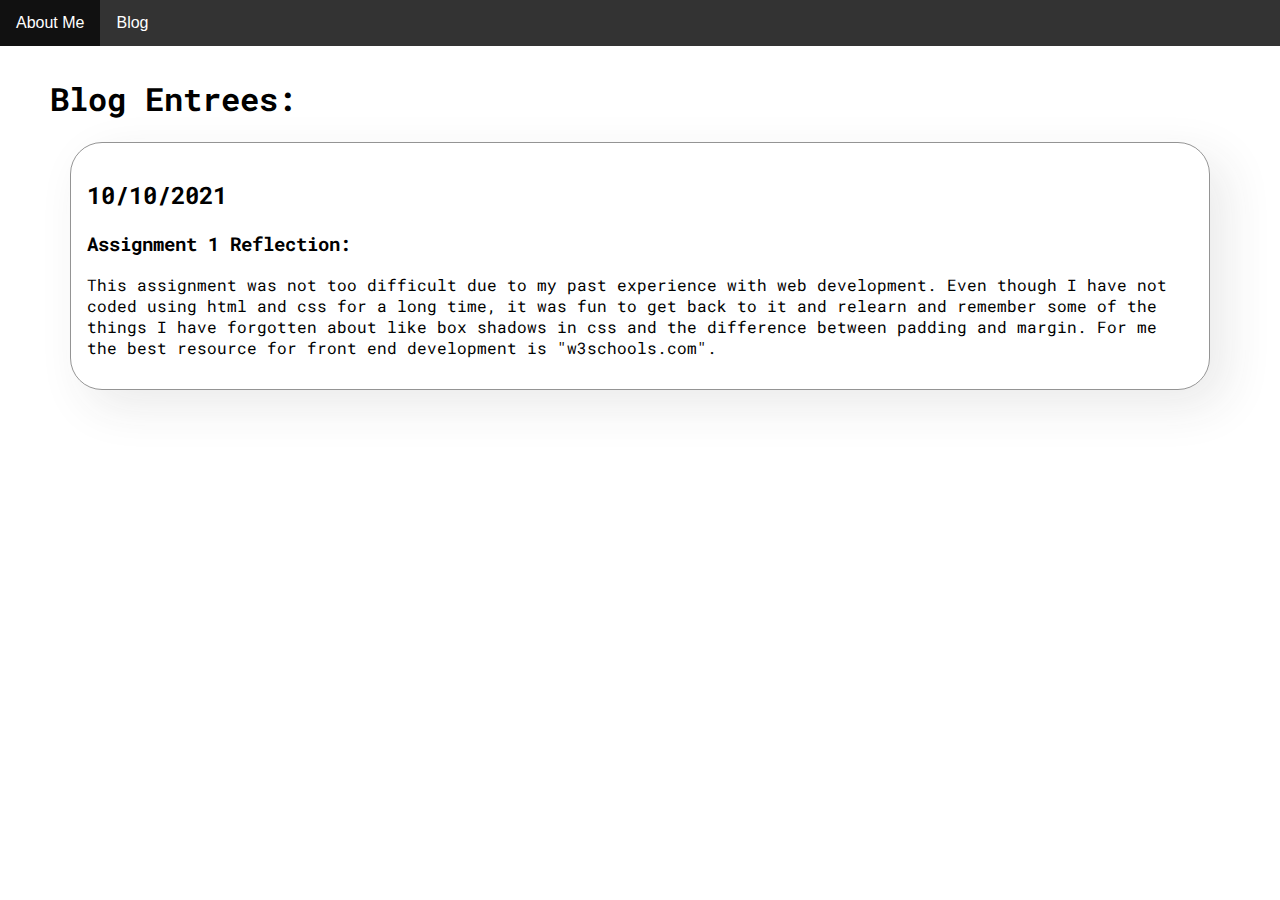
==== blog.html @ 04d14fdd "Initial Commit" ====
<!DOCTYPE html>

<html>

<head>
    <meta charset="utf-8">
    <meta http-equiv="X-UA-Compatible" content="IE=edge">
    <title>Joshua's Blog</title>

    <meta name="description" content="">
    <meta name="viewport" content="width=device-width, initial-scale=1">
    <link rel="stylesheet" href="style.css">
    <link rel="stylesheet" href="blog.css">

    <link rel="preconnect" href="https://fonts.googleapis.com">
    <link rel="preconnect" href="https://fonts.gstatic.com" crossorigin>
    <link href="https://fonts.googleapis.com/css2?family=Roboto+Mono:wght@200&display=swap" rel="stylesheet">

</head>

<body>


    <ul>
        <li>
            <a href="index.html">About Me</a>
        </li>
        <li>
            <a href="blog.html">Blog</a>
        </li>
    </ul>


    <div class="BlogEntree">
        <h1>Blog Entrees: </h1>
        <div class="EntreeElement">
            <h2>10/10/2021</h2>
            <h3>
                Assignment 1 Reflection:
            </h3>
            <p>
                This assignment was not too difficult due to my past experience with web development. Even though I have not coded using html and css for a long time, it was fun to get back to it and relearn and remember some of the things I have forgotten about like
                box shadows in css and the difference between padding and margin. For me the best resource for front end development is "w3schools.com".
            </p>
        </div>
    </div>


</body>

</html>
---- style.css ----
html {
    font-family: -apple-system, BlinkMacSystemFont, 'Segoe UI', Roboto, Oxygen, Ubuntu, Cantarell, 'Open Sans', 'Helvetica Neue', sans-serif;
}

body {
    margin: 0in;
}

ul {
    list-style-type: none;
    margin: 0;
    padding: 0;
    overflow: hidden;
    background-color: #333;
}

li {
    float: left;
}

li a {
    display: block;
    color: white;
    text-align: center;
    padding: 14px 16px;
    text-decoration: none;
}

li a:hover {
    background-color: #111;
}
---- blog.css ----
.BlogEntree {
    padding: 50px;
    padding-top: 10px;
    padding-bottom: 10px;
    font-family: 'Roboto Mono', monospace;
}

.BlogEntree h1 {
    font-family: 'Roboto Mono', monospace;
}

.BlogEntree .EntreeElement {
    border: 1px solid rgba(38, 38, 38, 0.494);
    box-shadow: 16px 16px 48px rgba(51, 51, 51, 0.1);
    border-radius: 32px;
    text-align: left;
    padding: 16px;
    margin: 20px;
}

.BlogEntree .EntreeElement p {
    padding-bottom: 15px;
    margin: 0px;
}
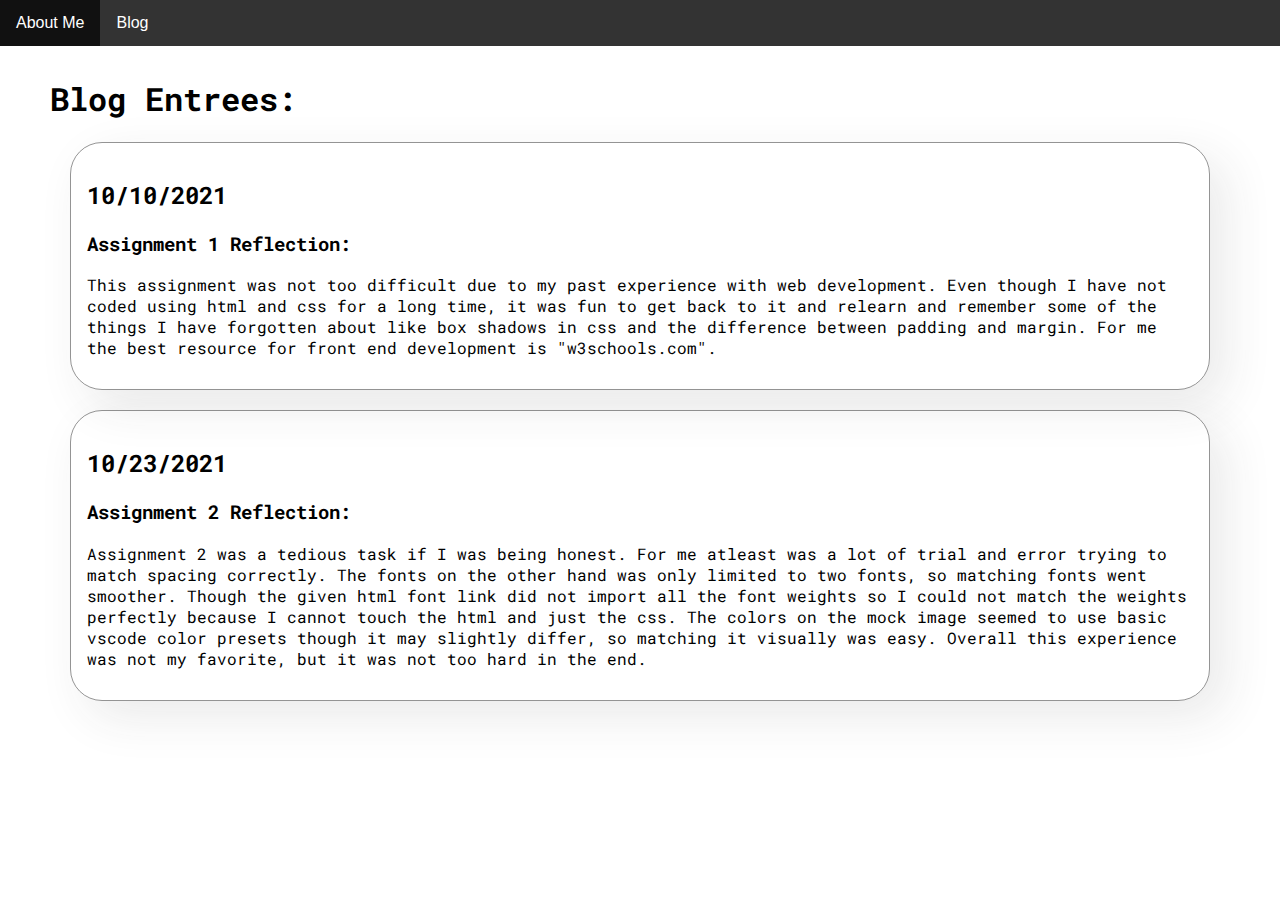
==== commit 840d29a1: "blog 2" ====
--- a/blog.html
+++ b/blog.html
@@ -43,6 +43,17 @@
                 box shadows in css and the difference between padding and margin. For me the best resource for front end development is "w3schools.com".
             </p>
         </div>
+        <div class="EntreeElement">
+            <h2>10/23/2021</h2>
+            <h3>
+                Assignment 2 Reflection:
+            </h3>
+            <p>
+                Assignment 2 was a tedious task if I was being honest. For me atleast was a lot of trial and error trying to match spacing correctly. The fonts on the other hand was only limited to two fonts, so matching fonts went smoother. Though the given html font
+                link did not import all the font weights so I could not match the weights perfectly because I cannot touch the html and just the css. The colors on the mock image seemed to use basic vscode color presets though it may slightly differ,
+                so matching it visually was easy. Overall this experience was not my favorite, but it was not too hard in the end.
+            </p>
+        </div>
     </div>
 
 
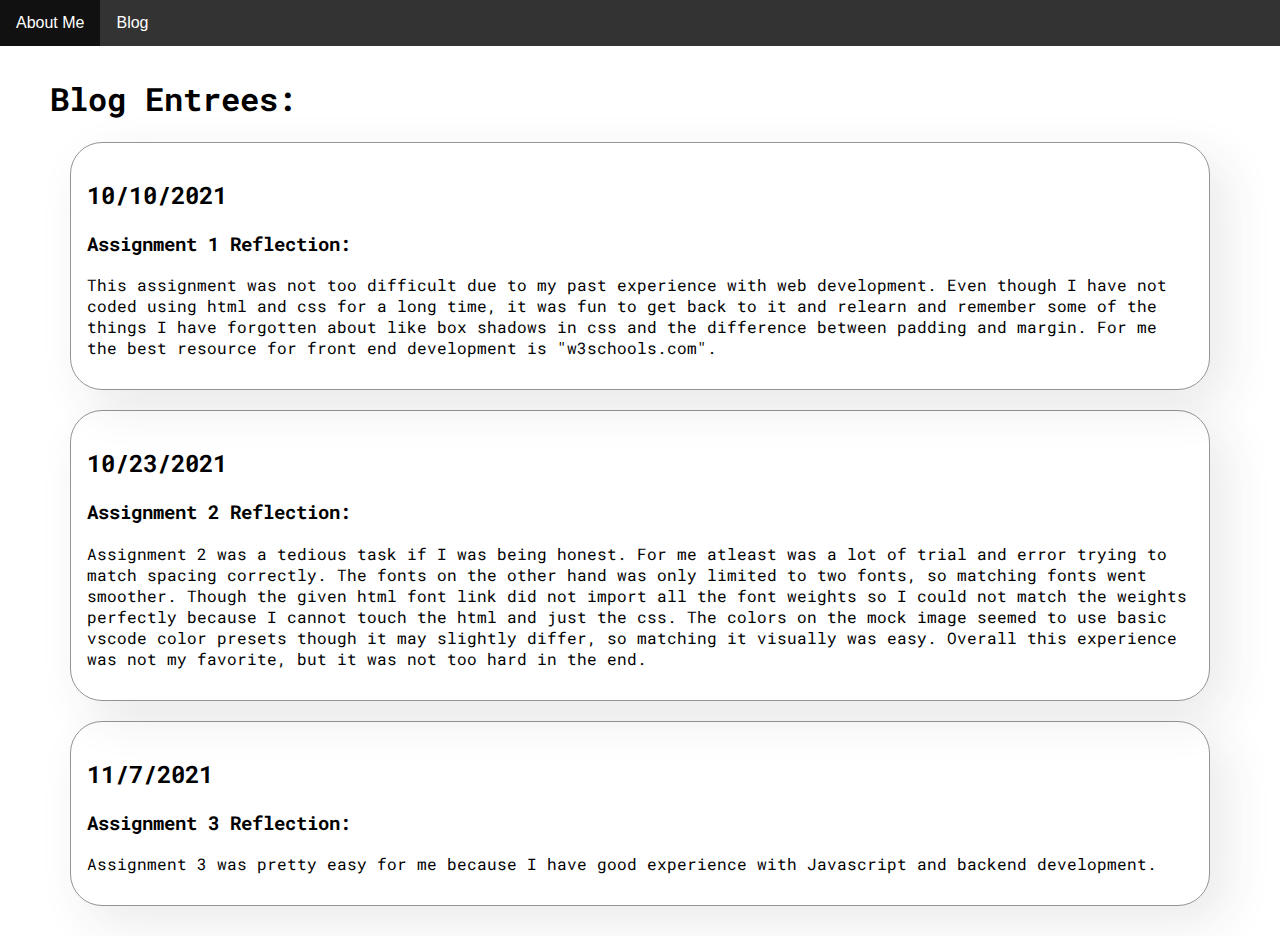
==== commit 437b6cc5: "Update blog.html" ====
--- a/blog.html
+++ b/blog.html
@@ -54,9 +54,18 @@
                 so matching it visually was easy. Overall this experience was not my favorite, but it was not too hard in the end.
             </p>
         </div>
+        <div class="EntreeElement">
+            <h2>11/7/2021</h2>
+            <h3>
+                Assignment 3 Reflection:
+            </h3>
+            <p>
+                Assignment 3 was pretty easy for me because I have good experience with Javascript and backend development. 
+            </p>
+        </div>
     </div>
 
 
 </body>
 
-</html>+</html>
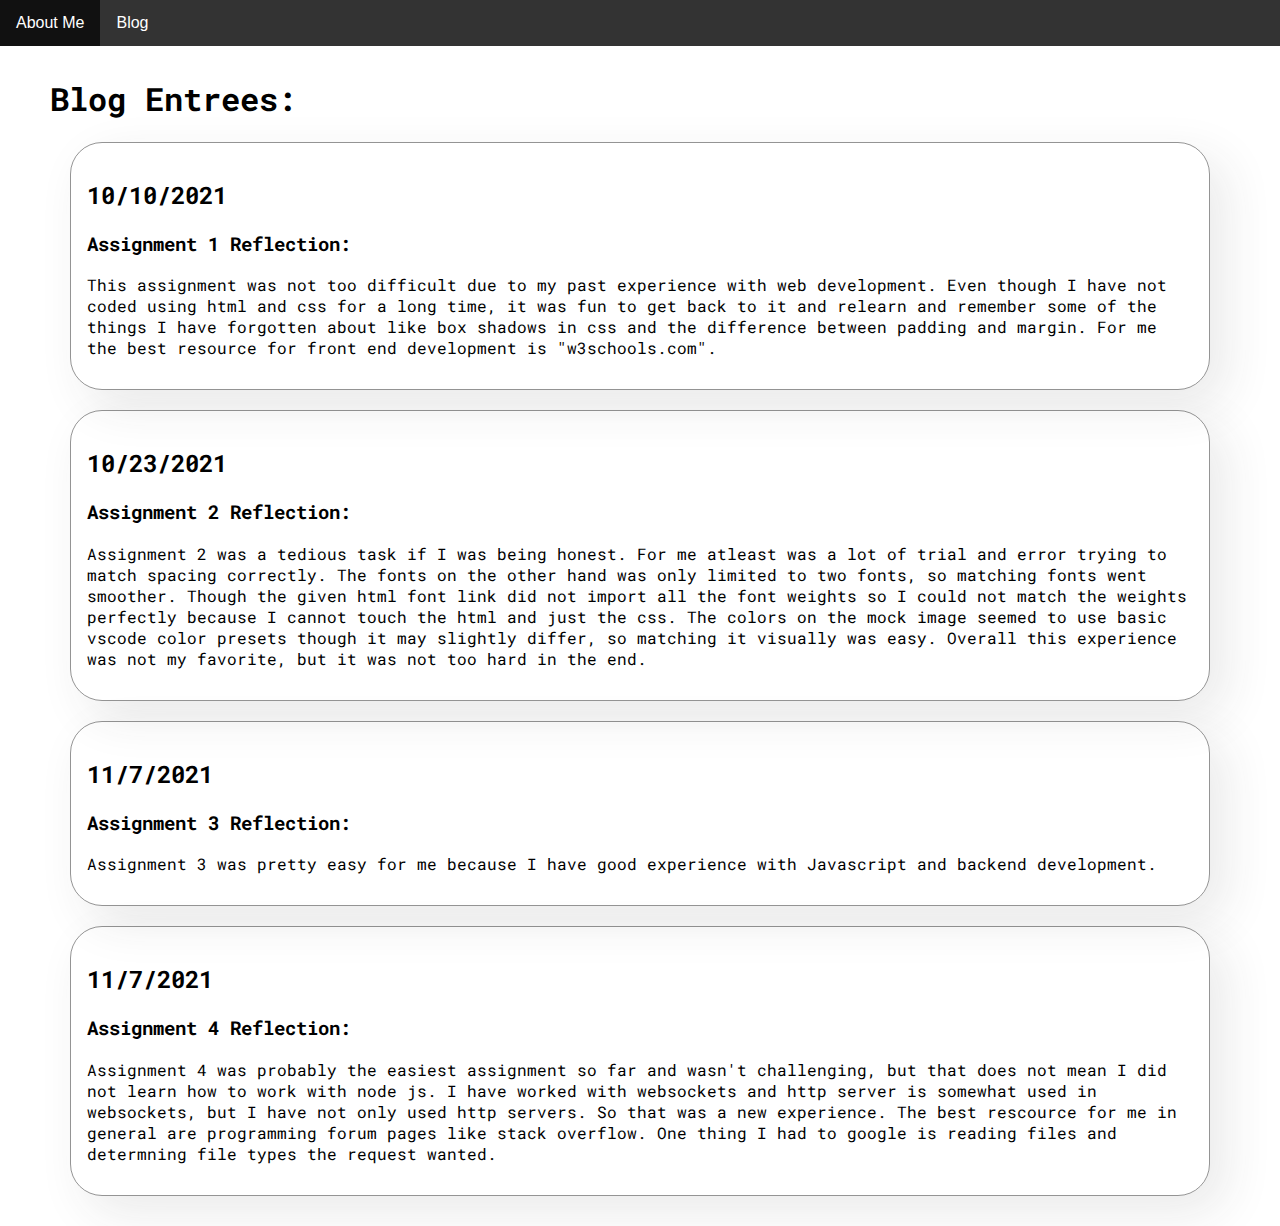
==== commit 1f943836: "Update blog.html" ====
--- a/blog.html
+++ b/blog.html
@@ -63,6 +63,20 @@
                 Assignment 3 was pretty easy for me because I have good experience with Javascript and backend development. 
             </p>
         </div>
+        <div class="EntreeElement">
+            <h2>11/7/2021</h2>
+            <h3>
+                Assignment 4 Reflection:
+            </h3>
+            <p>
+                Assignment 4 was probably the easiest assignment so far and wasn't challenging, 
+                but that does not mean I did not learn how to work with node js.
+                I have worked with websockets and http server is somewhat used in websockets, but I have not only used
+                http servers. So that was a new experience.
+                The best rescource for me in general are programming forum pages like stack overflow. 
+                One thing I had to google is reading files and determning file types the request wanted.
+            </p>
+        </div>
     </div>
 
 
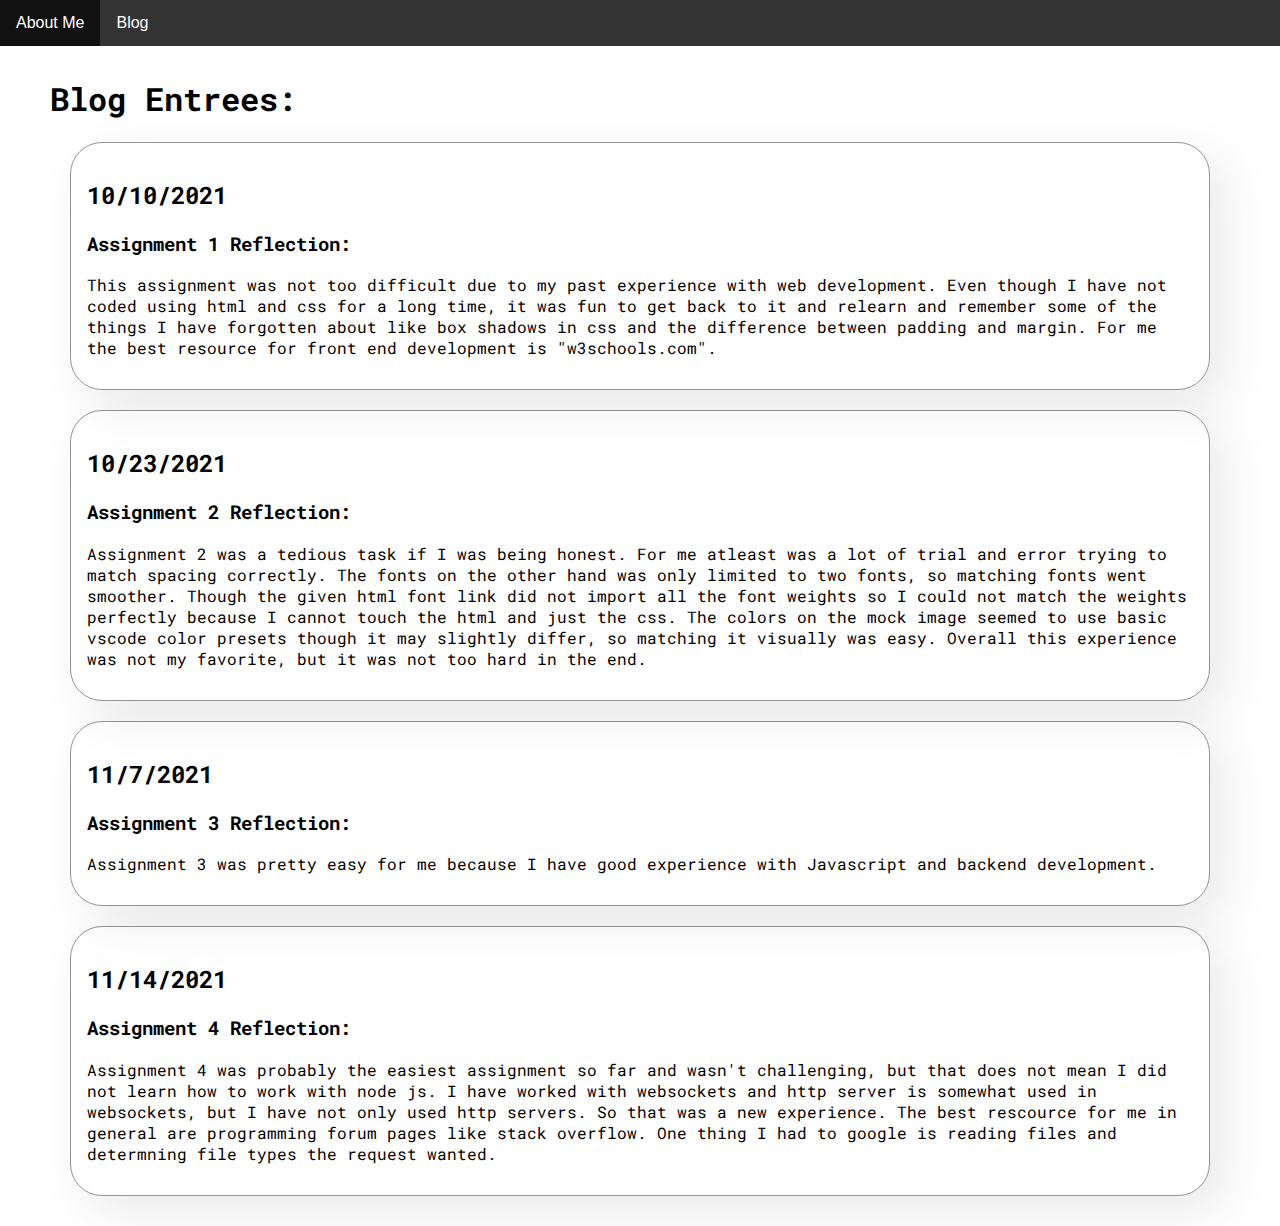
==== commit e15521b9: "Update blog.html" ====
--- a/blog.html
+++ b/blog.html
@@ -64,7 +64,7 @@
             </p>
         </div>
         <div class="EntreeElement">
-            <h2>11/7/2021</h2>
+            <h2>11/14/2021</h2>
             <h3>
                 Assignment 4 Reflection:
             </h3>
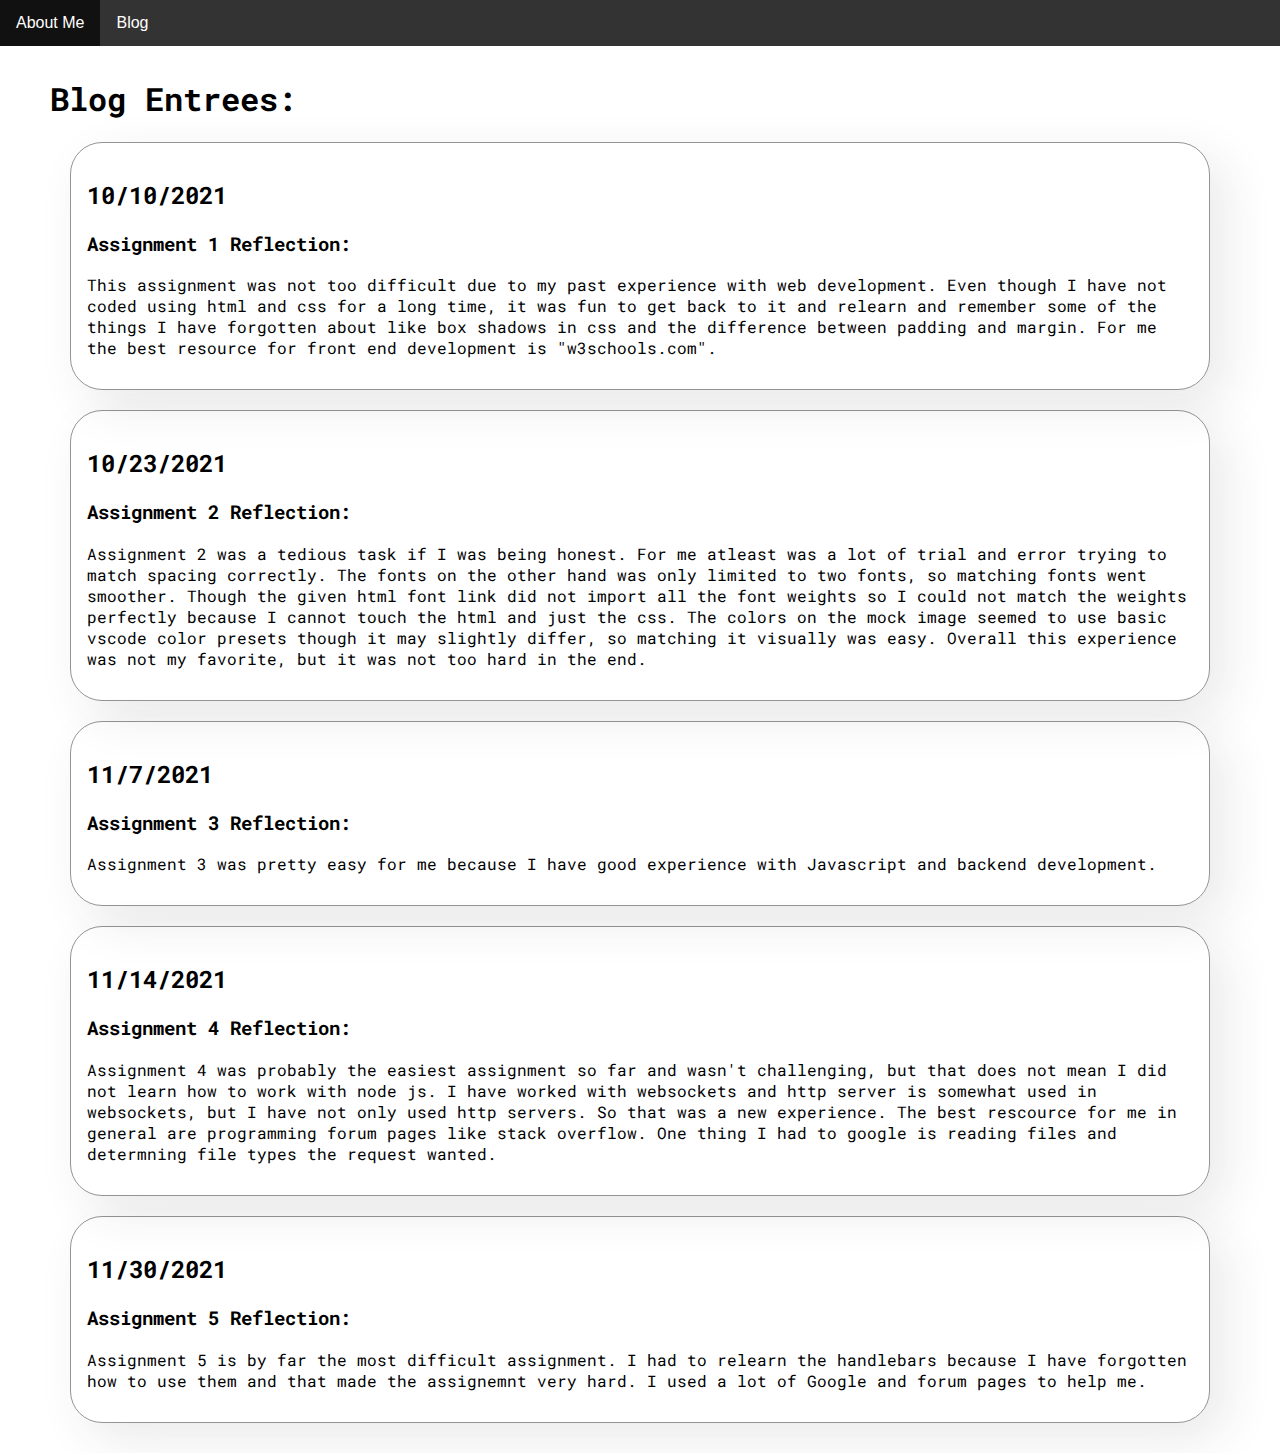
==== commit 1d6a4064: "Update blog.html" ====
--- a/blog.html
+++ b/blog.html
@@ -77,6 +77,16 @@
                 One thing I had to google is reading files and determning file types the request wanted.
             </p>
         </div>
+        <div class="EntreeElement">
+            <h2>11/30/2021</h2>
+            <h3>
+                Assignment 5 Reflection:
+            </h3>
+            <p>
+                Assignment 5 is by far the most difficult assignment. I had to relearn the handlebars because I have forgotten how to use them and that made the assignemnt
+                very hard. I used a lot of Google and forum pages to help me.
+            </p>
+        </div>
     </div>
 
 
